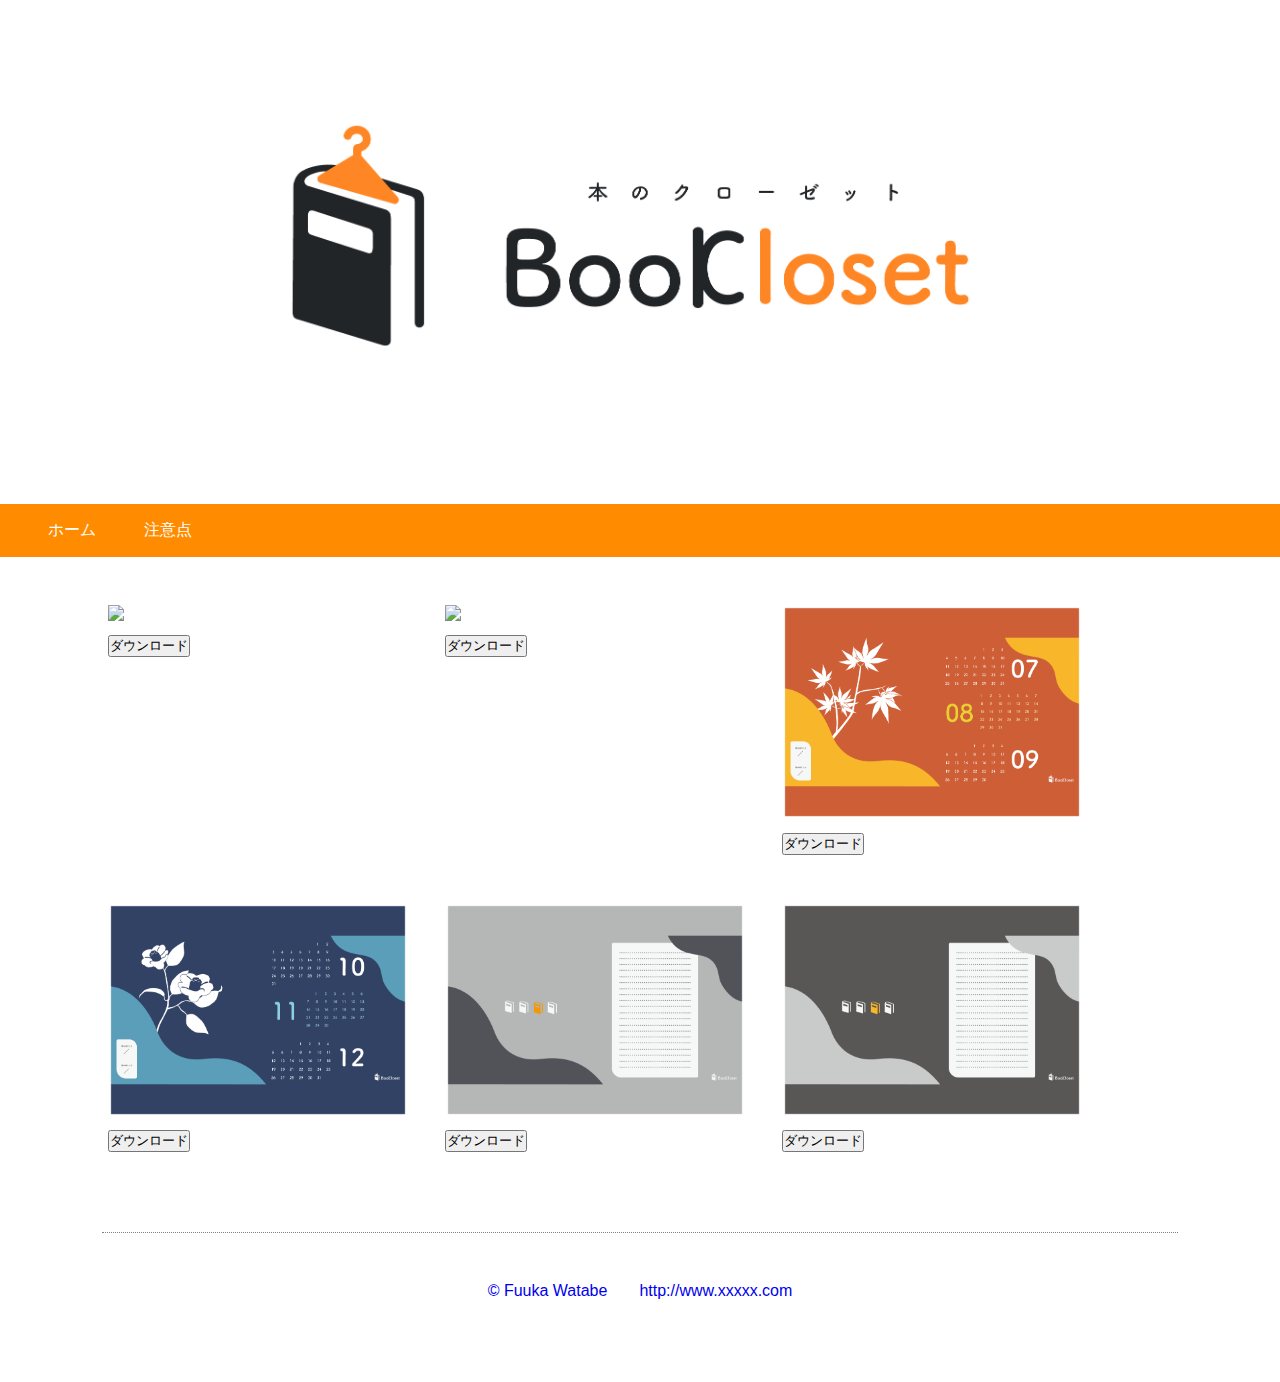
==== index.html @ 4c4d8a78 "Add files via upload" ====
<!DOCTYPE html>
<html lang="ja">

<head>
   <meta charset="UTF-8">
   <meta name="viewport" content="width=device-width">
   <link rel="stylesheet" type="text/css"  href="style.css">
   <title>BooKloset</title>
   <img src="images/Main.png" alt="Main" width="100%" >
</head>

<body>
    <nav>
      <ul>
        <li><a href="works.html">ホーム</a></li>
        <li><a href="subpage.html">注意点</a></li>
       </ul>
     </nav>


    <main>

      <section id="gallery">


        <article>
          <div>
            <a href="pdf/spring.pdf"><img src="images/spring.png">
          </div>

          <button>ダウンロード</button>
        </article>

        <article>
          <div>
            <a href="pdf/summer.pdf"><img src="images/summer.png">
          </div>

          <button>ダウンロード</button>
        </article>

        <article>
          <div>
            <a href="pdf/autumn.pdf"><img src="images/autumn.png">
          </div>

          <button>ダウンロード</button>
        </article>

        <article>
          <div>
            <a href="pdf/winter.pdf"><img src="images/winter.png">
          </div>
          <button>ダウンロード</button>
        </article>

        <article>
          <div>
            <a href="pdf/mono.pdf"><img src="images/mono.png">
          </div>
          <button>ダウンロード</button>
        </article>

        <article>
          <div>
            <a href="pdf/mono2.pdf"><img src="images/mono2.png">
          </div>
          <button>ダウンロード</button>
        </article>
      </section>


    </main>

    <footer>
      &copy; Fuuka Watabe　　http://www.xxxxx.com
    </footer>

  </div>

</body>
</html>
---- style.css ----
/******** Base **********/

* {
	margin: 0;
	padding: 0;
	list-style-type: none;
	text-decoration: none;
}

body {
	font-family: Tahoma, sans-serif;
}

a:hover{
  color: #88F;
}

img{
  width: 100%;
}

header {
  position:relative;
  height: 8rem;
  background: #white;
  box-shadow: 0 4px 0.3125rem rgba(0,0,0,.3);
}

header h1{
  position: absolute;
  top: 3rem;
  left: 3rem;
  font-size: 2rem;
  color: darkgray;
}

header h2{
  position: absolute;
  top: 6rem;
  left: 3rem;
  font-size: 1rem;
  color: gray;
}
nav {
  padding: 1rem 3rem ;
  background: #ff8c00;
}

    nav ul{
			display: flex;
      flex-direction: row;
    }

    nav ul li{
      margin-right: 3rem;
    }

    nav ul li a {
      color: white;
    }

main {
  width: 84%;
  max-width: 1280px;
  margin: 3rem auto 3rem auto;
  padding-bottom: 2rem;
  border-bottom: 1px dotted gray;
  display: flex;
  flex-wrap：wrap;
  justify-content:space-between;
}

    section{
      flex: 3;
      margin-right: 4rem;
    }

        article{
          margin-bottom: 2rem;
          line-height: 180%;
        }

        article h1{
          margin-bottom: 1rem;
        }

    aside{
      flex: 1;
    }

        aside h1{
          font-size: 1.2rem;
          margin-bottom: 1rem;
        }
        aside ul li{
          margin-bottom: 0.5rem;
        }

        aside ul li a{
          color: black;
        }

footer {
  width: 84%;
  max-width: 1280px;
  margin: 0 auto 5rem auto;
	text-align: center;
}


/******** Gallery Style ********/


section#gallery {
  display: flex;
  flex-wrap: wrap;
  justify-content: space-around;
}

section#gallery article {
  width: 300px;
  margin-right: 1rem;
  margin-bottom: 3rem;
  line-height: 130%;
}

section#gallery article div{
  margin-bottom: 0.5rem;
}


/******* Smart Phone *******/

@media only screen and (max-width: 640px) {

  header{
    padding-top: 6rem;
  }

    header h1{
      position: static;
      text-align: center;
    }

  nav{
    padding: 0;
  }

  	nav ul {
  		flex-direction: column;
  	}

  	nav ul li {
      margin: 0;
  		padding: 1rem 0;
  		border-bottom: 1px solid gray;
      text-align: center;
  	}

  main {
    width: 90%;
    flex-direction: column;
  }

    section {
      margin-right: 0;
      border-bottom: 1px dotted gray;
      margin-bottom: 2rem;
    }

    section#gallery {
      display: block;
    }

    section#gallery article{
      width: 100%;
      margin: 0 auto 2rem auto;
    }


}
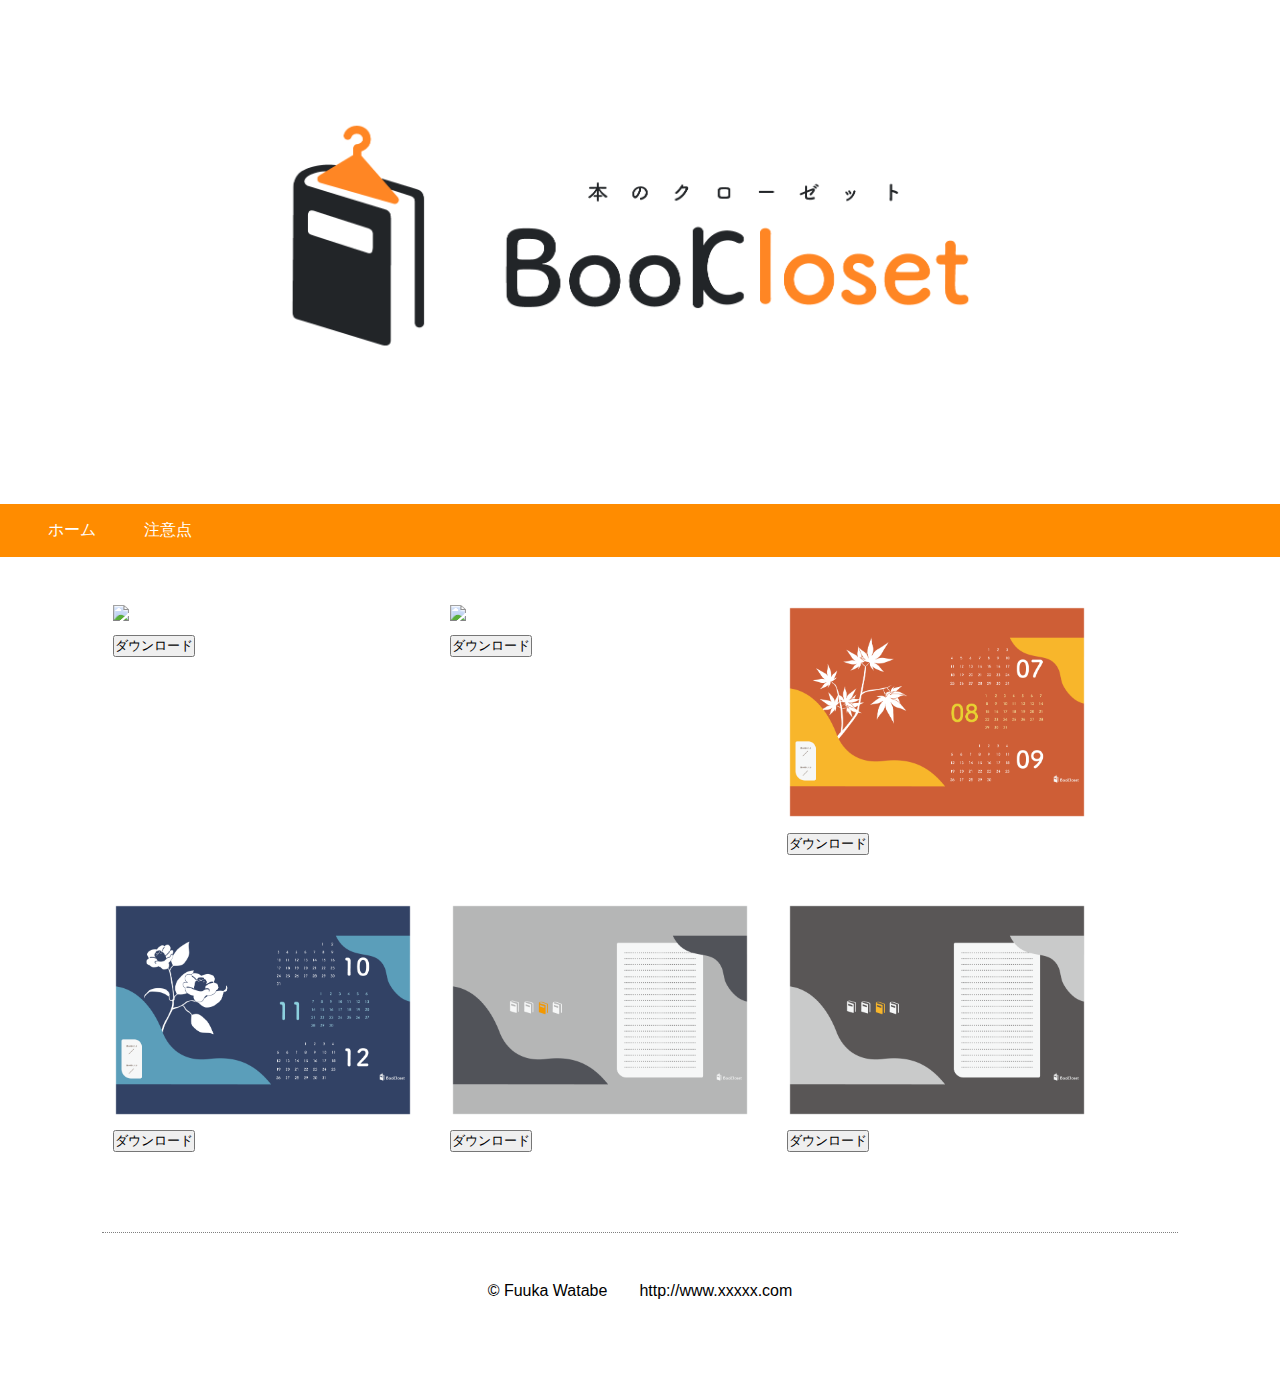
==== commit 8d5bf821: "Add files via upload" ====
--- a/index.html
+++ b/index.html
@@ -12,7 +12,7 @@
 <body>
     <nav>
       <ul>
-        <li><a href="works.html">ホーム</a></li>
+        <li><a href="index.html">ホーム</a></li>
         <li><a href="subpage.html">注意点</a></li>
        </ul>
      </nav>
@@ -25,7 +25,7 @@
 
         <article>
           <div>
-            <a href="pdf/spring.pdf"><img src="images/spring.png">
+           <a href="pdf/spring.pdf"><img src="images/spring.png"></a>
           </div>
 
           <button>ダウンロード</button>
@@ -33,7 +33,7 @@
 
         <article>
           <div>
-            <a href="pdf/summer.pdf"><img src="images/summer.png">
+            <a href="pdf/Summer.pdf"><img src="images/summer.png"></a>
           </div>
 
           <button>ダウンロード</button>
@@ -41,7 +41,7 @@
 
         <article>
           <div>
-            <a href="pdf/autumn.pdf"><img src="images/autumn.png">
+            <a href="pdf/autumn.pdf"><img src="images/autumn.png"></a>
           </div>
 
           <button>ダウンロード</button>
@@ -49,21 +49,21 @@
 
         <article>
           <div>
-            <a href="pdf/winter.pdf"><img src="images/winter.png">
+            <a href="pdf/winter.pdf"><img src="images/winter.png"></a>
           </div>
           <button>ダウンロード</button>
         </article>
 
         <article>
           <div>
-            <a href="pdf/mono.pdf"><img src="images/mono.png">
+            <a href="pdf/mono.pdf"><img src="images/mono.png"></a>
           </div>
           <button>ダウンロード</button>
         </article>
 
         <article>
           <div>
-            <a href="pdf/mono2.pdf"><img src="images/mono2.png">
+            <a href="pdf/mono2.pdf"><img src="images/mono2.png"></a>
           </div>
           <button>ダウンロード</button>
         </article>
